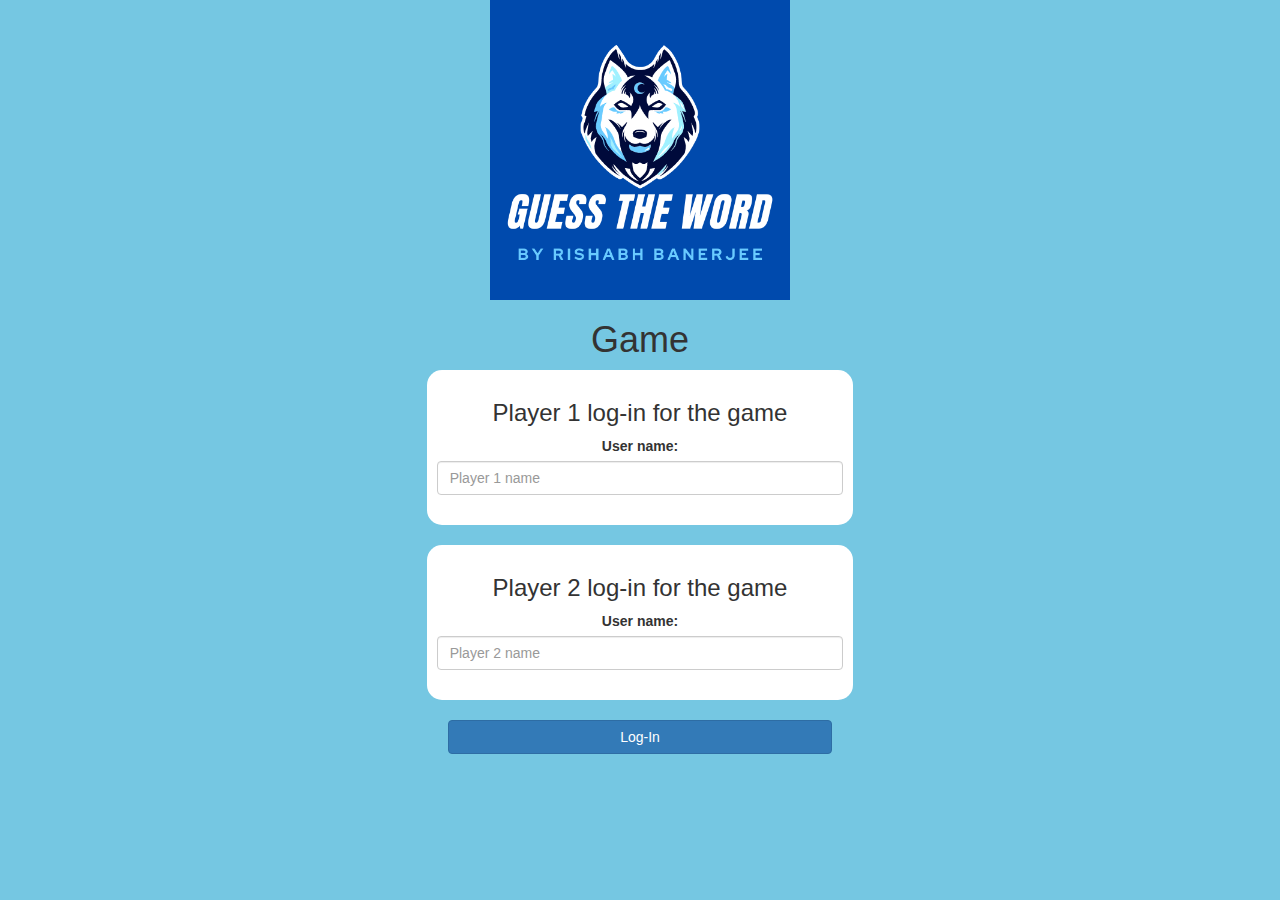
==== index.html @ 97faa066 "Add files via upload" ====
<!DOCTYPE html>
<html>
<head>
	<title>Guess The Word</title>

<meta name="viewport" content="width=device-width, initial-scale=1">
<link rel="stylesheet" href="https://maxcdn.bootstrapcdn.com/bootstrap/3.4.0/css/bootstrap.min.css">
<script src="https://ajax.googleapis.com/ajax/libs/jquery/3.4.1/jquery.min.js"></script>
<script src="https://maxcdn.bootstrapcdn.com/bootstrap/3.4.0/js/bootstrap.min.js"></script>

<link rel="stylesheet" type="text/css" href="game.css">

<script src="game_login.js"></script>
</head>
<body>
<center>
	<img id="Logo" src="Stryker.png">
	<h1>Game</h1>
	<div class="col-lg-4 col-sm-8 col-xs-11 login_div1">
		<h3>Player 1 log-in for the game</h3>
		<label>User name:</label>
		<input type="text" id="player1_name_input" class="form-control" placeholder="Player 1 name">
		<br>
	</div>
	<br>
	<div class="col-lg-4 col-sm-8 col-xs-11 login_div2">
		<h3>Player 2 log-in for the game</h3>
		<label>User name:</label>
		<input type="text" id="player2_name_input" class="form-control" placeholder="Player 2 name">
		<br>
	</div>
	<br>
	<button style="width: 30%" class="btn btn-primary" onclick="addUser()">Log-In</button>
</center>
</body>
</html>
---- game.css ----
body
{
	background: rgb(117, 199, 226);
}

	.login_div1 , .login_div2
	{
		background: rgb(255, 255, 255);
		padding: 10px;
		float: none;
		border-radius: 15px;
	}


#player1_name , #player2_name
{
	display: inline-block;
	margin-left: 20px;
}
#word
{
	width: 60%;
}
#word_display
{
	letter-spacing: 5px;
}
#output
{
background: white;
border-radius: 10px;
border-top: 10px solid #AA4465;
padding: 10px;
float: none;
text-align: left;
}
#Logo{
	height: 300px;
}
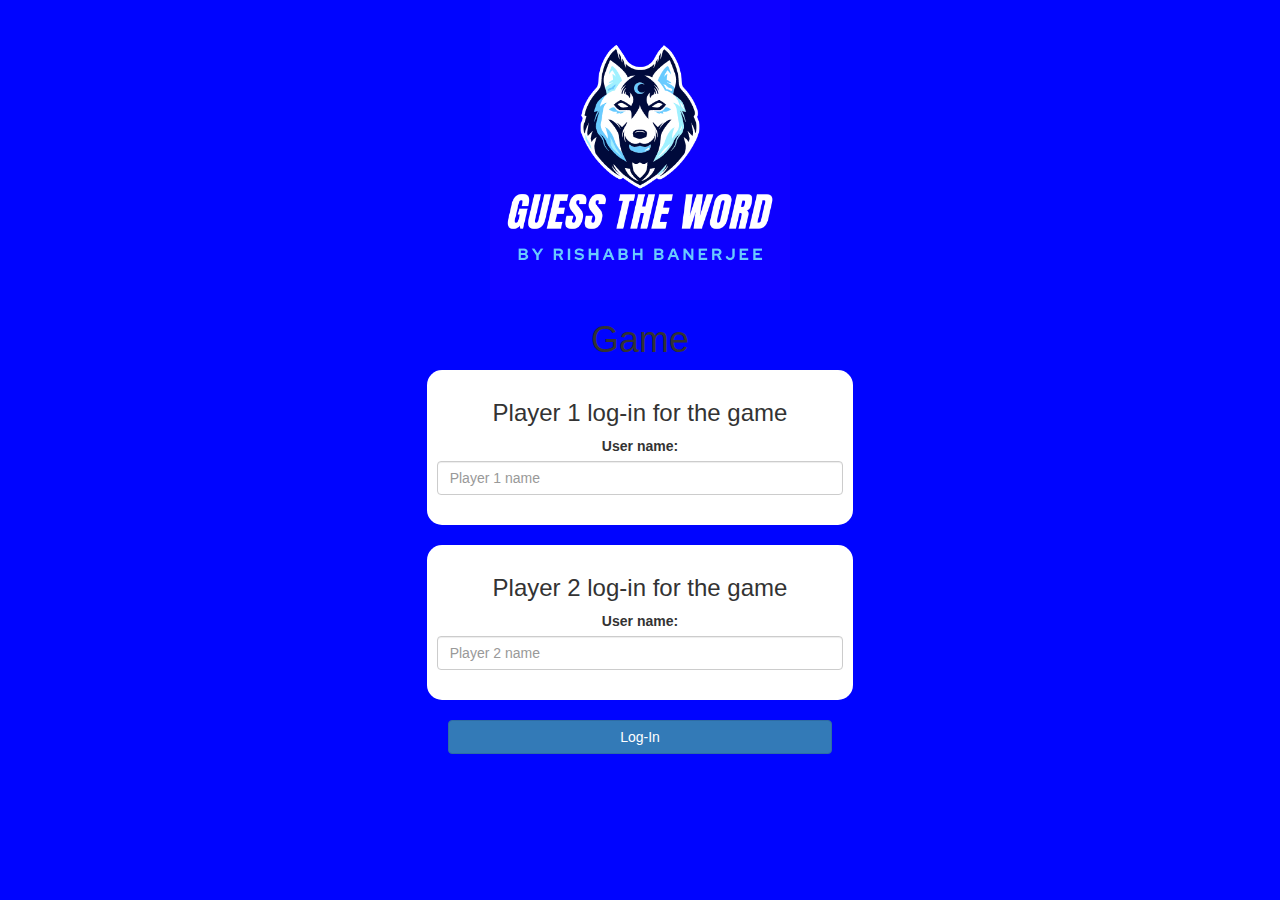
==== commit c1c76d47: "Add files via upload" ====
--- a/index.html
+++ b/index.html
@@ -14,7 +14,7 @@
 </head>
 <body>
 <center>
-	<img id="Logo" src="Stryker.png">
+	<img id="Logo" src="Stryker (1).png">
 	<h1>Game</h1>
 	<div class="col-lg-4 col-sm-8 col-xs-11 login_div1">
 		<h3>Player 1 log-in for the game</h3>
--- a/game.css
+++ b/game.css
@@ -1,6 +1,6 @@
 body
 {
-	background: rgb(117, 199, 226);
+	background: rgb(0, 4, 255);
 }
 
 	.login_div1 , .login_div2
